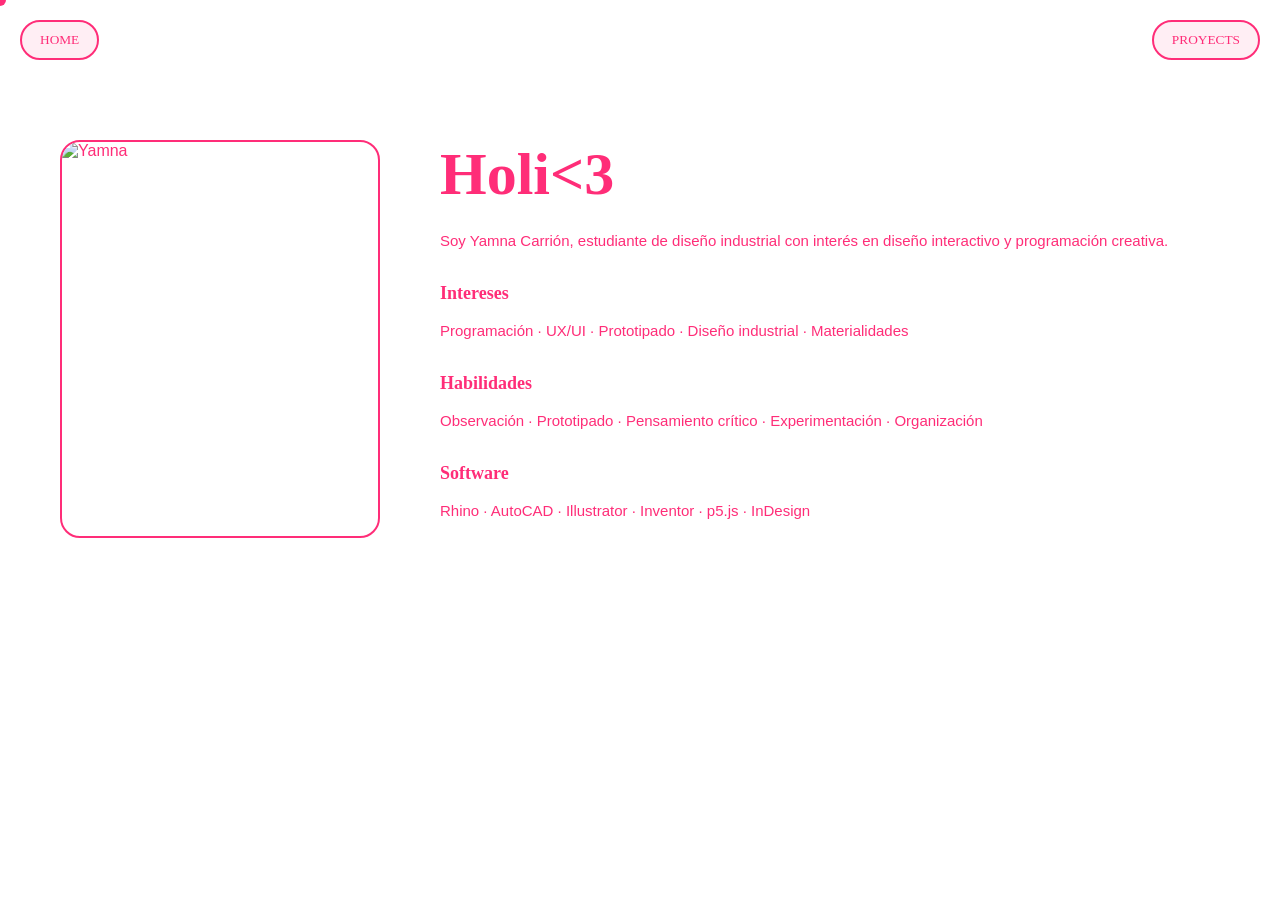
==== about.html @ d0ebed86 "Update about.html content and navigation buttons" ====
<!DOCTYPE html>
<html lang="es">
<head>
  <meta charset="UTF-8">
  <meta name="viewport" content="width=device-width, initial-scale=1.0">

  <!-- Título de la página -->
  <title>About</title>

  <!-- CSS global -->
  <link rel="stylesheet" href="style.css">
</head>

<body>

<!-- =========================
 CURSOR PERSONALIZADO
========================= -->
<div class="cursor" id="cursor"></div>

<!-- =========================
 NAVEGACIÓN
========================= -->

<!-- vuelve al inicio -->
<button class="ui-btn about-btn" onclick="location.href='index.html'">
  HOME
</button>

<!-- va a proyectos -->
<button class="ui-btn projects-btn" onclick="location.href='proyects.html'">
  PROYECTS
</button>

<!-- =========================
 CONTENIDO ABOUT
========================= -->
<div class="about-editorial">

  <!-- FOTO PERSONAL -->
  <div class="about-photo">

    <!-- imagen desde carpeta imagen -->
    <img src="imagen/yo.jpg" alt="Yamna">

  </div>

  <!-- TEXTO PRINCIPAL -->
  <div class="about-text">

    <!-- nombre / título -->
    <h1>Holi<3</h1>

    <!-- descripción personal -->
    <p>
      Soy Yamna Carrión, estudiante de diseño industrial con interés en diseño interactivo y programación creativa.
    </p>

    <!-- sección intereses -->
    <h2>Intereses</h2>
    <p>Programación · UX/UI · Prototipado · Diseño industrial · Materialidades</p>

    <!-- sección habilidades -->
    <h2>Habilidades</h2>
    <p>Observación · Prototipado · Pensamiento crítico · Experimentación · Organización</p>

    <!-- software -->
    <h2>Software</h2>
    <p>Rhino · AutoCAD · Illustrator · Inventor · p5.js · InDesign</p>

  </div>

</div>

<!-- =========================
 CURSOR MOVIMIENTO
========================= -->
<script>

// selecciona cursor
const cursor = document.getElementById("cursor");

// seguimiento del mouse
document.addEventListener("mousemove", (e) => {
  cursor.style.left = e.clientX + "px";
  cursor.style.top = e.clientY + "px";
});

</script>

</body>
</html>
---- style.css ----
:root {
  --pink: #ff2d78;
  --orange: #ff8c00;
  --yellow: #ffb800;
}

/* =========================
   BASE
========================= */

body {
  margin: 0;
  font-family: Arial;
  cursor: none;
  background: white;
  overflow-x: hidden;
}

/* =========================
   CURSOR
========================= */

.cursor {
  position: fixed;
  width: 12px;
  height: 12px;
  background: var(--pink);
  border-radius: 50%;
  pointer-events: none;
  z-index: 9999;
  transform: translate(-50%, -50%);
}

/* =========================
   BOTONES UI
========================= */

.ui-btn {
  position: fixed;
  z-index: 20;

  background: rgba(255, 45, 120, 0.08);
  border: 2px solid var(--pink);
  color: var(--pink);

  padding: 10px 18px;
  border-radius: 999px;

  font-family: Arial Black;
  cursor: pointer;
  transition: 0.3s;
}

.ui-btn:hover {
  background: var(--pink);
  color: white;
}

.about-btn {
  top: 20px;
  left: 20px;
}

.projects-btn {
  top: 20px;
  right: 20px;
}

/* =========================
   ABOUT
========================= */

.about-editorial {
  display: grid;
  grid-template-columns: 320px 1fr;
  gap: 60px;
  padding: 140px 60px;
  color: var(--pink);
}

.about-photo {
  border-radius: 20px;
  overflow: hidden;
  border: 2px solid var(--pink);
}

.about-photo img {
  width: 100%;
  display: block;
}

.about-text h1 {
  font-size: 60px;
  font-family: Arial Black;
  margin: 0 0 20px 0;
}

.about-text h2 {
  font-family: Arial Black;
  font-size: 18px;
  margin-top: 30px;
}

.about-text p {
  font-size: 15px;
  line-height: 1.6;
}

/* =========================
   PROJECTS
========================= */

.projects-header {
  padding: 140px 40px 20px 40px;
}

.projects-header h1 {
  font-size: 64px;
  margin: 0;
  font-family: Arial Black;
  color: var(--pink);
}

.projects-header p {
  color: var(--orange);
}

.projects-grid {
  width: 100%;
  display: grid;
  grid-template-columns: repeat(auto-fit, minmax(220px, 1fr));
  gap: 20px;
  padding: 40px;
  box-sizing: border-box;
}

.project-card {
  height: 200px;
  border-radius: 20px;
  display: flex;
  align-items: flex-end;
  padding: 15px;
  font-family: Arial Black;
  text-decoration: none;
  transition: 0.3s;
}

.project-card span {
  font-size: 18px;
}

.pink {
  border: 2px solid var(--pink);
  color: var(--pink);
  background: rgba(255, 45, 120, 0.12);
}

.orange {
  border: 2px solid var(--orange);
  color: var(--orange);
  background: rgba(255, 140, 0, 0.12);
}

.yellow {
  border: 2px solid var(--yellow);
  color: var(--yellow);
  background: rgba(255, 184, 0, 0.12);
}

.project-card:hover {
  transform: scale(1.03);
  filter: saturate(1.2);
}

/* =========================
   CANVAS FIX
========================= */

canvas {
  position: fixed;
  top: 0;
  left: 0;
  z-index: 0;
}
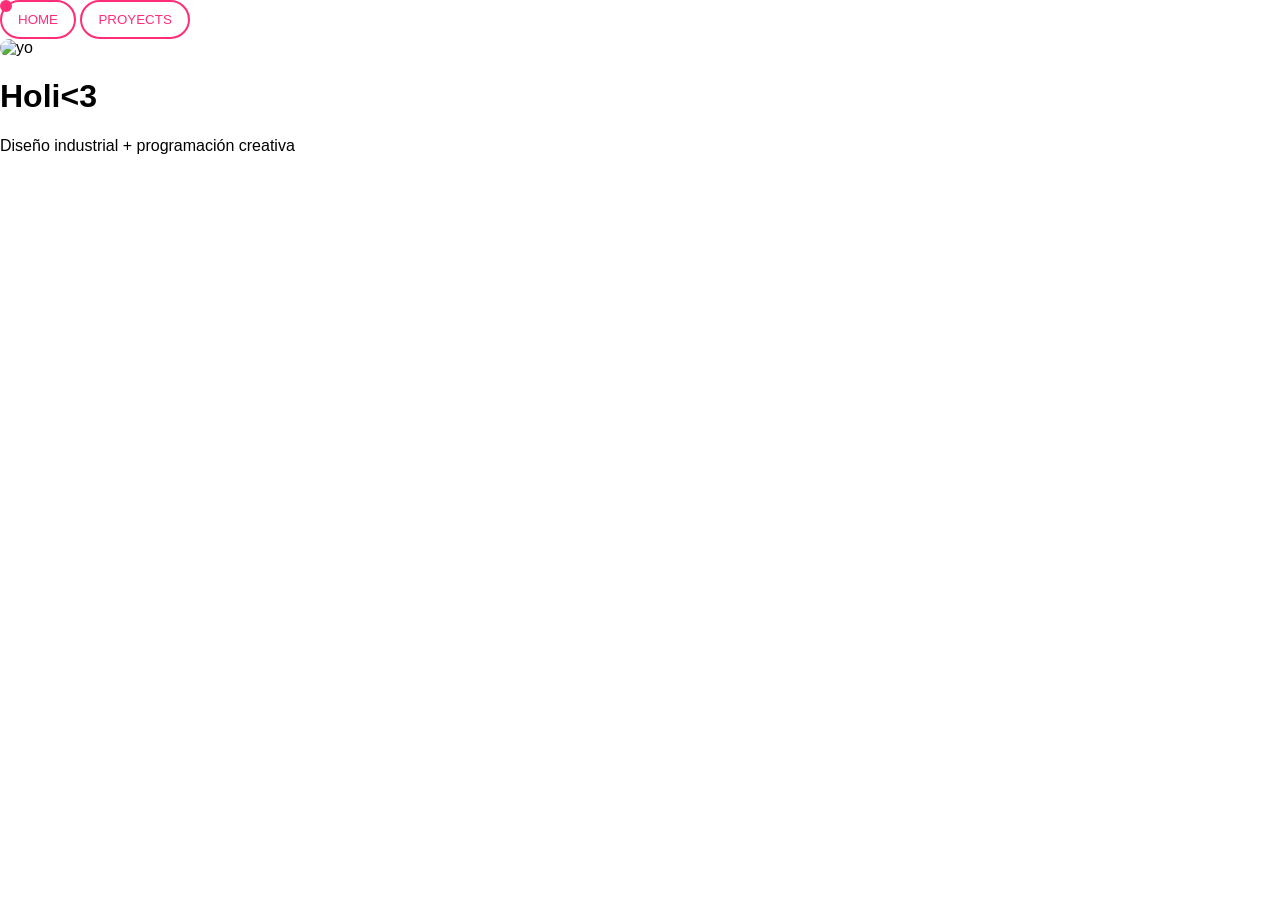
==== commit d5d5b2d4: "Update about.html" ====
--- a/about.html
+++ b/about.html
@@ -3,90 +3,30 @@
 <head>
   <meta charset="UTF-8">
   <meta name="viewport" content="width=device-width, initial-scale=1.0">
-
-  <!-- Título de la página -->
   <title>About</title>
-
-  <!-- CSS global -->
   <link rel="stylesheet" href="style.css">
 </head>
 
 <body>
 
-<!-- =========================
- CURSOR PERSONALIZADO
-========================= -->
 <div class="cursor" id="cursor"></div>
 
-<!-- =========================
- NAVEGACIÓN
-========================= -->
+<!-- navegación -->
+<button onclick="location.href='index.html'">HOME</button>
 
-<!-- vuelve al inicio -->
-<button class="ui-btn about-btn" onclick="location.href='index.html'">
-  HOME
-</button>
+<!-- ✔ CORRECTO -->
+<button onclick="location.href='proyects.html'">PROYECTS</button>
 
-<!-- va a proyectos -->
-<button class="ui-btn projects-btn" onclick="location.href='proyects.html'">
-  PROYECTS
-</button>
+<!-- contenido -->
+<div class="about">
 
-<!-- =========================
- CONTENIDO ABOUT
-========================= -->
-<div class="about-editorial">
+  <img src="imagen/yo.jpg" alt="yo">
 
-  <!-- FOTO PERSONAL -->
-  <div class="about-photo">
+  <h1>Holi<3</h1>
 
-    <!-- imagen desde carpeta imagen -->
-    <img src="imagen/yo.jpg" alt="Yamna">
-
-  </div>
-
-  <!-- TEXTO PRINCIPAL -->
-  <div class="about-text">
-
-    <!-- nombre / título -->
-    <h1>Holi<3</h1>
-
-    <!-- descripción personal -->
-    <p>
-      Soy Yamna Carrión, estudiante de diseño industrial con interés en diseño interactivo y programación creativa.
-    </p>
-
-    <!-- sección intereses -->
-    <h2>Intereses</h2>
-    <p>Programación · UX/UI · Prototipado · Diseño industrial · Materialidades</p>
-
-    <!-- sección habilidades -->
-    <h2>Habilidades</h2>
-    <p>Observación · Prototipado · Pensamiento crítico · Experimentación · Organización</p>
-
-    <!-- software -->
-    <h2>Software</h2>
-    <p>Rhino · AutoCAD · Illustrator · Inventor · p5.js · InDesign</p>
-
-  </div>
+  <p>Diseño industrial + programación creativa</p>
 
 </div>
 
-<!-- =========================
- CURSOR MOVIMIENTO
-========================= -->
-<script>
-
-// selecciona cursor
-const cursor = document.getElementById("cursor");
-
-// seguimiento del mouse
-document.addEventListener("mousemove", (e) => {
-  cursor.style.left = e.clientX + "px";
-  cursor.style.top = e.clientY + "px";
-});
-
-</script>
-
 </body>
 </html>
--- a/style.css
+++ b/style.css
@@ -1,25 +1,14 @@
 :root {
   --pink: #ff2d78;
-  --orange: #ff8c00;
-  --yellow: #ffb800;
 }
-
-/* =========================
-   BASE
-========================= */
 
 body {
   margin: 0;
   font-family: Arial;
   cursor: none;
-  background: white;
-  overflow-x: hidden;
 }
 
-/* =========================
-   CURSOR
-========================= */
-
+/* cursor */
 .cursor {
   position: fixed;
   width: 12px;
@@ -27,158 +16,27 @@
   background: var(--pink);
   border-radius: 50%;
   pointer-events: none;
-  z-index: 9999;
-  transform: translate(-50%, -50%);
 }
 
-/* =========================
-   BOTONES UI
-========================= */
-
-.ui-btn {
-  position: fixed;
-  z-index: 20;
-
-  background: rgba(255, 45, 120, 0.08);
+/* botones */
+button {
   border: 2px solid var(--pink);
+  background: transparent;
   color: var(--pink);
-
-  padding: 10px 18px;
+  padding: 10px 16px;
   border-radius: 999px;
-
-  font-family: Arial Black;
-  cursor: pointer;
-  transition: 0.3s;
 }
 
-.ui-btn:hover {
-  background: var(--pink);
-  color: white;
+/* PROYECTS */
+.grid {
+  display: grid;
+  grid-template-columns: repeat(auto-fit, minmax(200px, 1fr));
+  gap: 20px;
+  padding: 40px;
 }
 
-.about-btn {
-  top: 20px;
-  left: 20px;
+/* ABOUT */
+.about img {
+  width: 200px;
+  border-radius: 20px;
 }
-
-.projects-btn {
-  top: 20px;
-  right: 20px;
-}
-
-/* =========================
-   ABOUT
-========================= */
-
-.about-editorial {
-  display: grid;
-  grid-template-columns: 320px 1fr;
-  gap: 60px;
-  padding: 140px 60px;
-  color: var(--pink);
-}
-
-.about-photo {
-  border-radius: 20px;
-  overflow: hidden;
-  border: 2px solid var(--pink);
-}
-
-.about-photo img {
-  width: 100%;
-  display: block;
-}
-
-.about-text h1 {
-  font-size: 60px;
-  font-family: Arial Black;
-  margin: 0 0 20px 0;
-}
-
-.about-text h2 {
-  font-family: Arial Black;
-  font-size: 18px;
-  margin-top: 30px;
-}
-
-.about-text p {
-  font-size: 15px;
-  line-height: 1.6;
-}
-
-/* =========================
-   PROJECTS
-========================= */
-
-.projects-header {
-  padding: 140px 40px 20px 40px;
-}
-
-.projects-header h1 {
-  font-size: 64px;
-  margin: 0;
-  font-family: Arial Black;
-  color: var(--pink);
-}
-
-.projects-header p {
-  color: var(--orange);
-}
-
-.projects-grid {
-  width: 100%;
-  display: grid;
-  grid-template-columns: repeat(auto-fit, minmax(220px, 1fr));
-  gap: 20px;
-  padding: 40px;
-  box-sizing: border-box;
-}
-
-.project-card {
-  height: 200px;
-  border-radius: 20px;
-  display: flex;
-  align-items: flex-end;
-  padding: 15px;
-  font-family: Arial Black;
-  text-decoration: none;
-  transition: 0.3s;
-}
-
-.project-card span {
-  font-size: 18px;
-}
-
-.pink {
-  border: 2px solid var(--pink);
-  color: var(--pink);
-  background: rgba(255, 45, 120, 0.12);
-}
-
-.orange {
-  border: 2px solid var(--orange);
-  color: var(--orange);
-  background: rgba(255, 140, 0, 0.12);
-}
-
-.yellow {
-  border: 2px solid var(--yellow);
-  color: var(--yellow);
-  background: rgba(255, 184, 0, 0.12);
-}
-
-.project-card:hover {
-  transform: scale(1.03);
-  filter: saturate(1.2);
-}
-
-/* =========================
-   CANVAS FIX
-========================= */
-
-canvas {
-  position: fixed;
-  top: 0;
-  left: 0;
-  z-index: 0;
-}
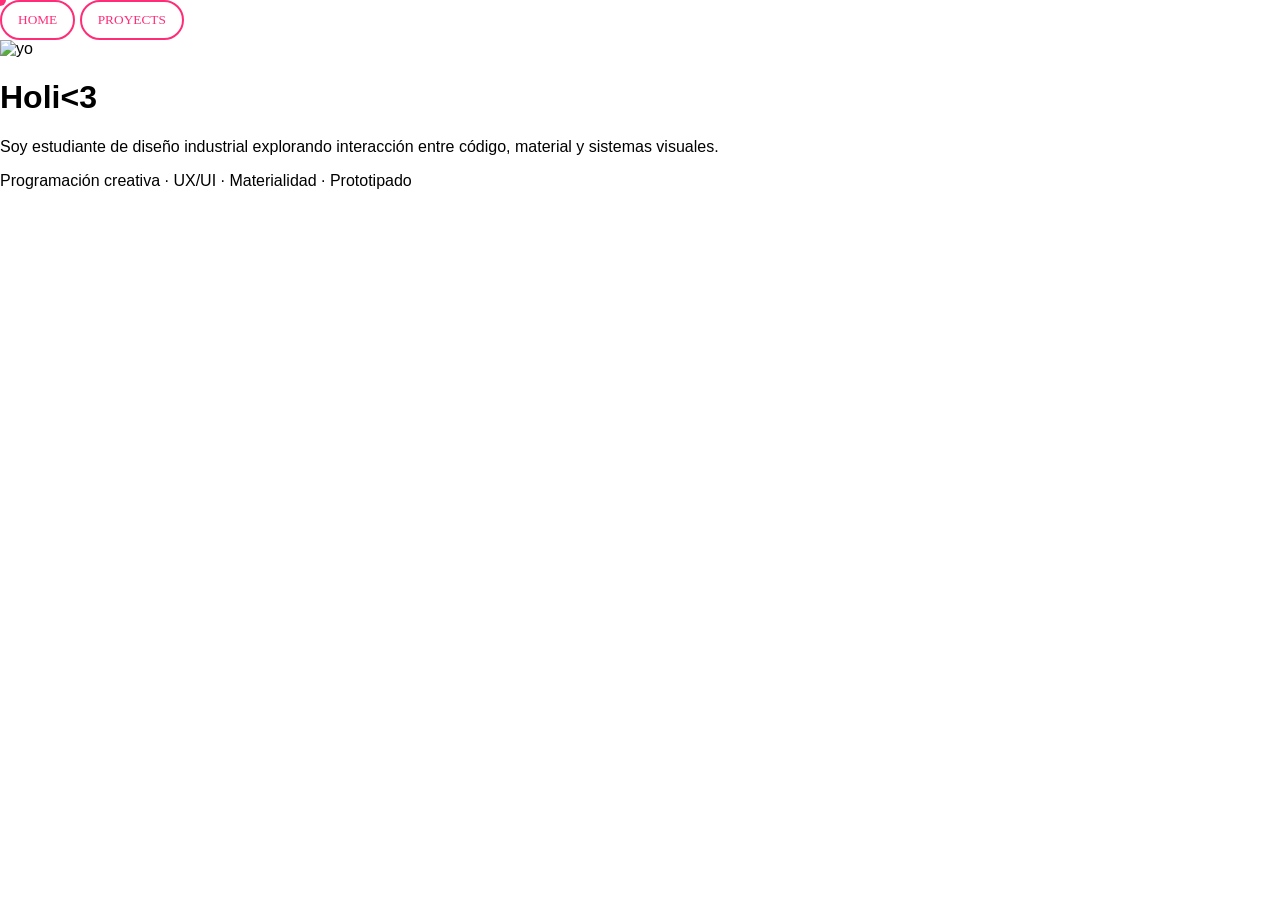
==== commit 7bf8173f: "Enhance about.html with content and cursor effect Added additional content and styling to the about " ====
--- a/about.html
+++ b/about.html
@@ -11,22 +11,35 @@
 
 <div class="cursor" id="cursor"></div>
 
-<!-- navegación -->
 <button onclick="location.href='index.html'">HOME</button>
-
-<!-- ✔ CORRECTO -->
 <button onclick="location.href='proyects.html'">PROYECTS</button>
 
-<!-- contenido -->
 <div class="about">
 
   <img src="imagen/yo.jpg" alt="yo">
 
-  <h1>Holi<3</h1>
+  <div class="text">
+    <h1>Holi<3</h1>
 
-  <p>Diseño industrial + programación creativa</p>
+    <p>
+      Soy estudiante de diseño industrial explorando interacción entre código, material y sistemas visuales.
+    </p>
+
+    <p>
+      Programación creativa · UX/UI · Materialidad · Prototipado
+    </p>
+  </div>
 
 </div>
 
+<script>
+const cursor = document.getElementById("cursor");
+
+document.addEventListener("mousemove", (e) => {
+  cursor.style.left = e.clientX + "px";
+  cursor.style.top = e.clientY + "px";
+});
+</script>
+
 </body>
 </html>
--- a/style.css
+++ b/style.css
@@ -1,14 +1,25 @@
 :root {
   --pink: #ff2d78;
+  --orange: #ff8c00;
+  --yellow: #ffb800;
 }
+
+/* =========================
+   BASE
+========================= */
 
 body {
   margin: 0;
   font-family: Arial;
   cursor: none;
+  overflow: hidden;
+  background: white;
 }
 
-/* cursor */
+/* =========================
+   CURSOR PERSONALIZADO
+========================= */
+
 .cursor {
   position: fixed;
   width: 12px;
@@ -16,27 +27,42 @@
   background: var(--pink);
   border-radius: 50%;
   pointer-events: none;
+  z-index: 9999;
+  transform: translate(-50%, -50%);
 }
 
-/* botones */
+/* =========================
+   BOTONES NAV
+========================= */
+
 button {
   border: 2px solid var(--pink);
   background: transparent;
   color: var(--pink);
   padding: 10px 16px;
   border-radius: 999px;
+  font-family: Arial Black;
+  cursor: pointer;
+  transition: 0.3s;
 }
 
-/* PROYECTS */
-.grid {
-  display: grid;
-  grid-template-columns: repeat(auto-fit, minmax(200px, 1fr));
-  gap: 20px;
-  padding: 40px;
+/* posiciones */
+.about-btn {
+  position: fixed;
+  top: 20px;
+  left: 20px;
+  z-index: 10;
 }
 
-/* ABOUT */
-.about img {
-  width: 200px;
-  border-radius: 20px;
+.projects-btn {
+  position: fixed;
+  top: 20px;
+  right: 20px;
+  z-index: 10;
 }
+
+/* hover opcional */
+button:hover {
+  background: var(--pink);
+  color: white;
+}
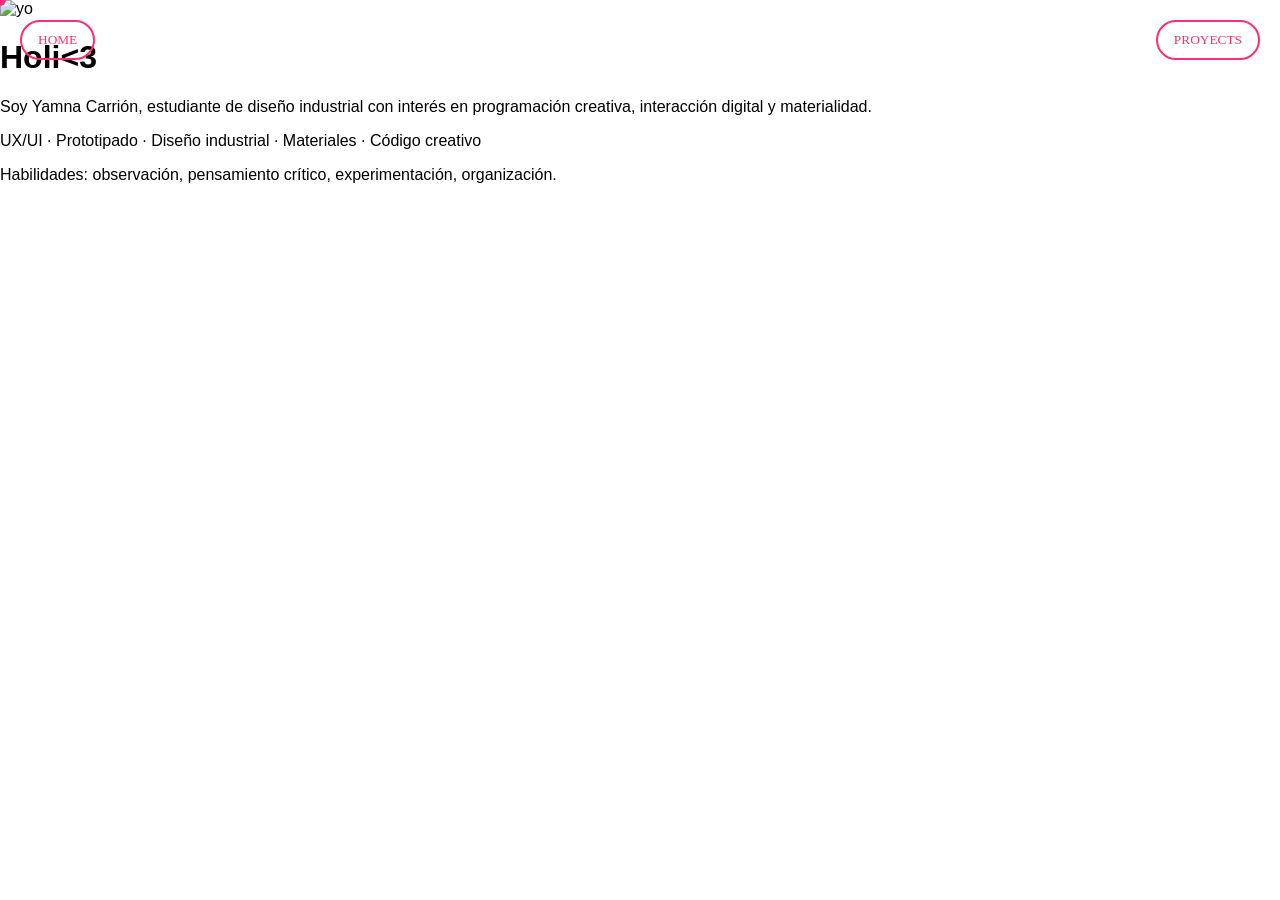
==== commit 281dc19d: "Update about.html" ====
--- a/about.html
+++ b/about.html
@@ -2,8 +2,8 @@
 <html lang="es">
 <head>
   <meta charset="UTF-8">
-  <meta name="viewport" content="width=device-width, initial-scale=1.0">
   <title>About</title>
+
   <link rel="stylesheet" href="style.css">
 </head>
 
@@ -11,35 +11,30 @@
 
 <div class="cursor" id="cursor"></div>
 
-<button onclick="location.href='index.html'">HOME</button>
-<button onclick="location.href='proyects.html'">PROYECTS</button>
+<button class="ui-btn about-btn" onclick="location.href='index.html'">HOME</button>
+<button class="ui-btn projects-btn" onclick="location.href='proyects.html'">PROYECTS</button>
 
 <div class="about">
 
   <img src="imagen/yo.jpg" alt="yo">
 
-  <div class="text">
+  <div>
     <h1>Holi<3</h1>
 
     <p>
-      Soy estudiante de diseño industrial explorando interacción entre código, material y sistemas visuales.
+      Soy Yamna Carrión, estudiante de diseño industrial con interés en programación creativa, interacción digital y materialidad.
     </p>
 
     <p>
-      Programación creativa · UX/UI · Materialidad · Prototipado
+      UX/UI · Prototipado · Diseño industrial · Materiales · Código creativo
+    </p>
+
+    <p>
+      Habilidades: observación, pensamiento crítico, experimentación, organización.
     </p>
   </div>
 
 </div>
 
-<script>
-const cursor = document.getElementById("cursor");
-
-document.addEventListener("mousemove", (e) => {
-  cursor.style.left = e.clientX + "px";
-  cursor.style.top = e.clientY + "px";
-});
-</script>
-
 </body>
 </html>
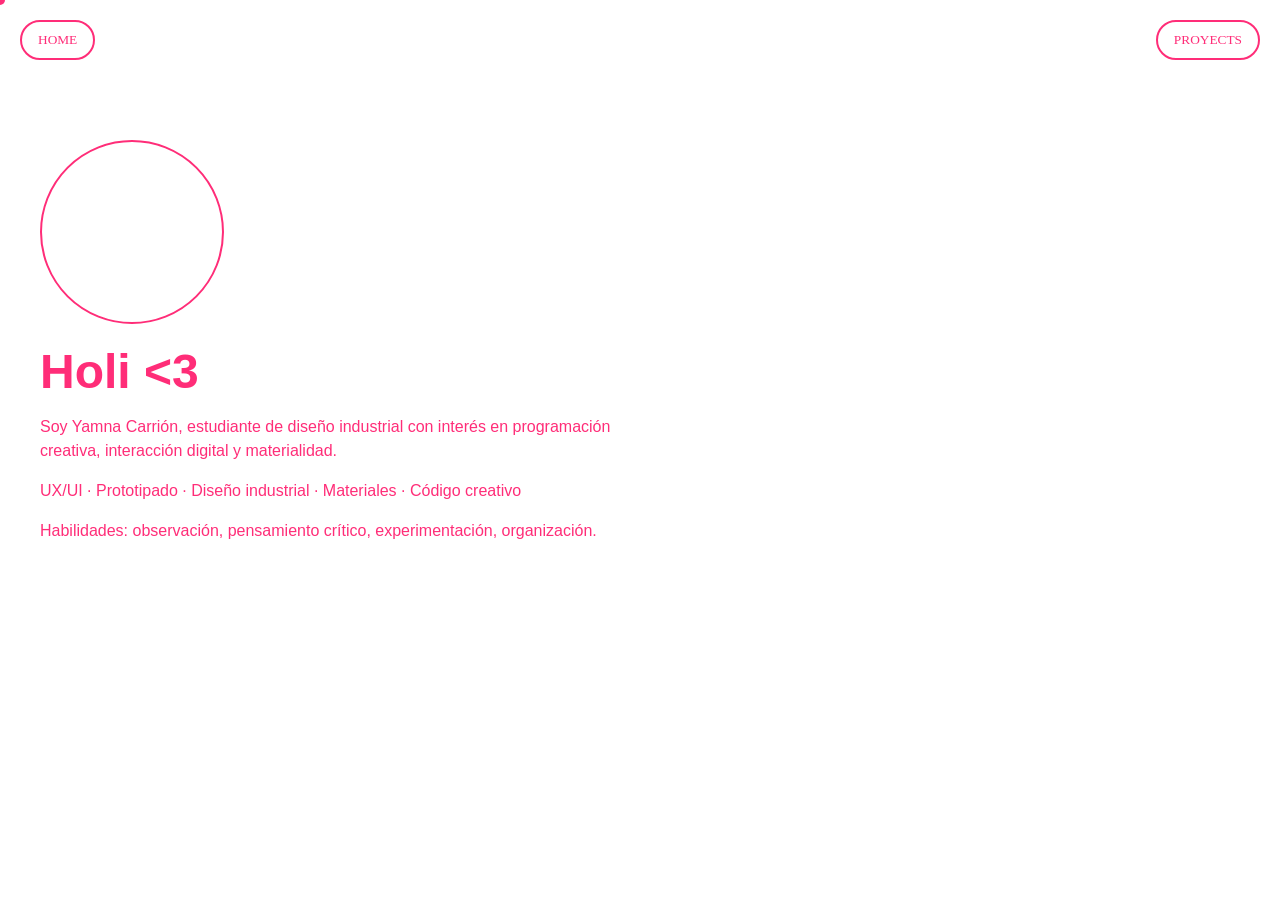
==== commit 1ba3c99b: "Update about.html" ====
--- a/about.html
+++ b/about.html
@@ -9,17 +9,23 @@
 
 <body>
 
-<div class="cursor" id="cursor"></div>
+<!-- cursor -->
+<div class="cursor"></div>
 
+<!-- navegación -->
 <button class="ui-btn about-btn" onclick="location.href='index.html'">HOME</button>
 <button class="ui-btn projects-btn" onclick="location.href='proyects.html'">PROYECTS</button>
 
+<!-- contenido -->
 <div class="about">
 
+  <!-- foto -->
   <img src="imagen/yo.jpg" alt="yo">
 
   <div>
-    <h1>Holi<3</h1>
+
+    <!-- IMPORTANTE: <3 debe ir así -->
+    <h1>Holi &lt;3</h1>
 
     <p>
       Soy Yamna Carrión, estudiante de diseño industrial con interés en programación creativa, interacción digital y materialidad.
@@ -32,6 +38,7 @@
     <p>
       Habilidades: observación, pensamiento crítico, experimentación, organización.
     </p>
+
   </div>
 
 </div>
--- a/style.css
+++ b/style.css
@@ -1,3 +1,6 @@
+/* =========================
+   VARIABLES
+========================= */
 :root {
   --pink: #ff2d78;
   --orange: #ff8c00;
@@ -5,25 +8,23 @@
 }
 
 /* =========================
-   BASE
+   BASE GENERAL
 ========================= */
-
 body {
   margin: 0;
   font-family: Arial;
   cursor: none;
-  overflow: hidden;
   background: white;
+  overflow-x: hidden;
 }
 
 /* =========================
-   CURSOR PERSONALIZADO
+   CURSOR ROSADO
 ========================= */
-
 .cursor {
   position: fixed;
-  width: 12px;
-  height: 12px;
+  width: 10px;
+  height: 10px;
   background: var(--pink);
   border-radius: 50%;
   pointer-events: none;
@@ -32,37 +33,121 @@
 }
 
 /* =========================
-   BOTONES NAV
+   BOTONES HOME / ABOUT / PROYECTS
 ========================= */
+.ui-btn {
+  position: fixed;
+  z-index: 20;
 
-button {
+  padding: 10px 16px;
+  border-radius: 999px;
+
   border: 2px solid var(--pink);
   background: transparent;
   color: var(--pink);
-  padding: 10px 16px;
-  border-radius: 999px;
+
   font-family: Arial Black;
   cursor: pointer;
+
   transition: 0.3s;
+}
+
+.ui-btn:hover {
+  background: var(--pink);
+  color: white;
 }
 
 /* posiciones */
 .about-btn {
-  position: fixed;
   top: 20px;
   left: 20px;
-  z-index: 10;
 }
 
 .projects-btn {
-  position: fixed;
   top: 20px;
   right: 20px;
-  z-index: 10;
 }
 
-/* hover opcional */
-button:hover {
-  background: var(--pink);
+/* =========================
+   ABOUT (SIN BLOQUES, MÁS LIMPIO)
+========================= */
+.about {
+  padding: 140px 40px;
+  color: var(--pink);
+}
+
+.about img {
+  width: 180px;
+  height: 180px;
+  object-fit: cover;
+  border-radius: 50%;
+  border: 2px solid var(--pink);
+  display: block;
+  margin-bottom: 20px;
+}
+
+.about h1 {
+  font-size: 48px;
+  margin: 0;
+}
+
+.about p {
+  max-width: 600px;
+  line-height: 1.5;
+}
+
+/* listas tipo “soft UI” */
+.tags {
+  margin-top: 20px;
+}
+
+.tag {
+  display: inline-block;
+  border: 2px solid var(--pink);
+  border-radius: 999px;
+  padding: 6px 10px;
+  margin: 5px;
+  font-size: 12px;
+}
+
+/* =========================
+   PROYECTS GRID (COLLAGE)
+========================= */
+.grid {
+  display: grid;
+  grid-template-columns: repeat(auto-fit, minmax(220px, 1fr));
+  gap: 20px;
+  padding: 120px 40px;
+}
+
+.card {
+  position: relative;
+  display: block;
+  text-decoration: none;
+
+  border-radius: 20px;
+  overflow: hidden;
+
+  border: 2px solid var(--pink);
+
+  transition: 0.3s;
+}
+
+.card img {
+  width: 100%;
+  height: 200px;
+  object-fit: cover;
+}
+
+.card span {
+  position: absolute;
+  bottom: 10px;
+  left: 10px;
+
   color: white;
+  font-family: Arial Black;
 }
+
+.card:hover {
+  transform: scale(1.03);
+}
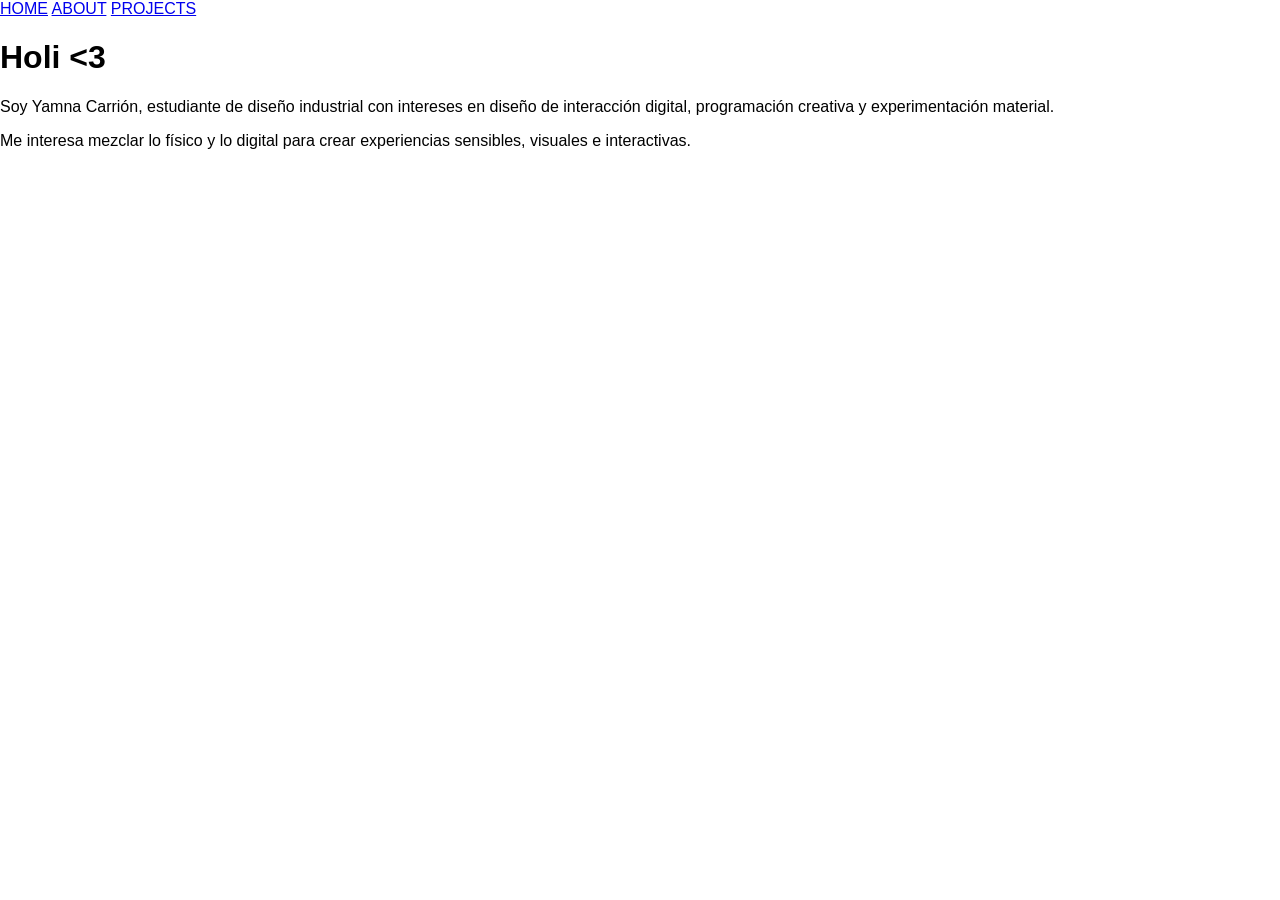
==== commit 89c68d9c: "Update about.html" ====
--- a/about.html
+++ b/about.html
@@ -1,47 +1,38 @@
 <!DOCTYPE html>
 <html lang="es">
 <head>
-  <meta charset="UTF-8">
-  <title>About</title>
+<meta charset="UTF-8">
+<meta name="viewport" content="width=device-width, initial-scale=1.0">
+<title>About</title>
 
-  <link rel="stylesheet" href="style.css">
+<link rel="stylesheet" href="style.css">
 </head>
 
-<body>
+<body class="page">
 
-<!-- cursor -->
-<div class="cursor"></div>
+<nav>
+<a href="index.html">HOME</a>
+<a href="about.html">ABOUT</a>
+<a href="projects.html">PROJECTS</a>
+</nav>
 
-<!-- navegación -->
-<button class="ui-btn about-btn" onclick="location.href='index.html'">HOME</button>
-<button class="ui-btn projects-btn" onclick="location.href='proyects.html'">PROYECTS</button>
+<div class="content">
 
-<!-- contenido -->
-<div class="about">
+<h1>Holi &lt;3</h1>
 
-  <!-- foto -->
-  <img src="imagen/yo.jpg" alt="yo">
+<p>
+Soy Yamna Carrión, estudiante de diseño industrial con intereses en
+diseño de interacción digital, programación creativa y experimentación material.
+</p>
 
-  <div>
-
-    <!-- IMPORTANTE: <3 debe ir así -->
-    <h1>Holi &lt;3</h1>
-
-    <p>
-      Soy Yamna Carrión, estudiante de diseño industrial con interés en programación creativa, interacción digital y materialidad.
-    </p>
-
-    <p>
-      UX/UI · Prototipado · Diseño industrial · Materiales · Código creativo
-    </p>
-
-    <p>
-      Habilidades: observación, pensamiento crítico, experimentación, organización.
-    </p>
-
-  </div>
+<p>
+Me interesa mezclar lo físico y lo digital para crear experiencias sensibles,
+visuales e interactivas.
+</p>
 
 </div>
 
+<script src="script.js"></script>
+
 </body>
 </html>
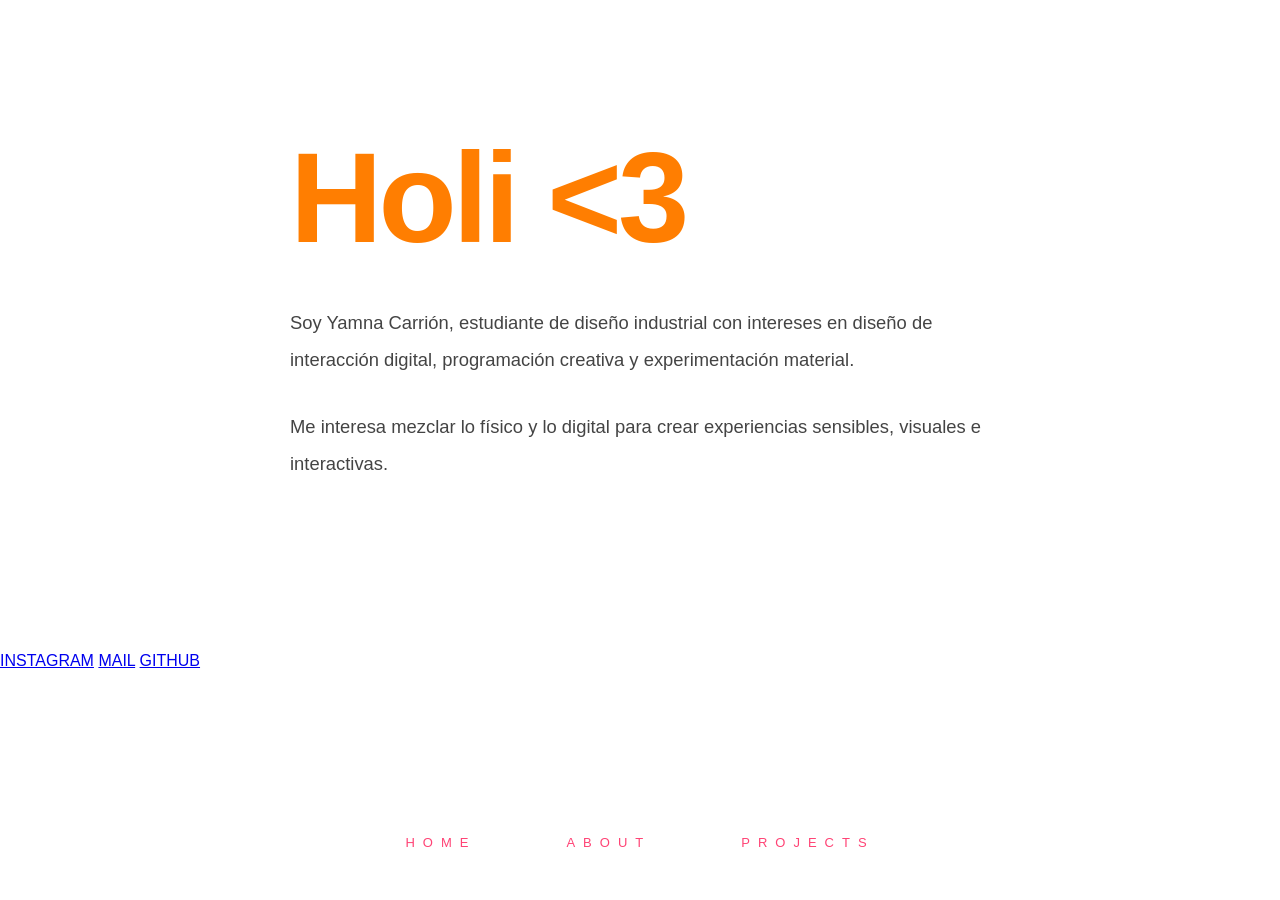
==== commit 534859d0: "Update about.html" ====
--- a/about.html
+++ b/about.html
@@ -36,3 +36,13 @@
 
 </body>
 </html>
+
+<div class="socials">
+
+<a href="https://instagram.com/przy.byl.ski" target="_blank">INSTAGRAM</a>
+
+<a href="yamna.carrión@mail.udp.cl">MAIL</a>
+
+<a href="https://github.com/yamna-bit" target="_blank">GITHUB</a>
+
+</div>
--- a/style.css
+++ b/style.css
@@ -1,153 +1,167 @@
-/* =========================
-   VARIABLES
-========================= */
-:root {
-  --pink: #ff2d78;
-  --orange: #ff8c00;
-  --yellow: #ffb800;
+*{
+margin:0;
+padding:0;
+box-sizing:border-box;
 }
 
-/* =========================
-   BASE GENERAL
-========================= */
-body {
-  margin: 0;
-  font-family: Arial;
-  cursor: none;
-  background: white;
-  overflow-x: hidden;
+body{
+background:white;
+font-family:Arial, sans-serif;
+overflow:hidden;
+cursor:none;
 }
 
-/* =========================
-   CURSOR ROSADO
-========================= */
-.cursor {
-  position: fixed;
-  width: 10px;
-  height: 10px;
-  background: var(--pink);
-  border-radius: 50%;
-  pointer-events: none;
-  z-index: 9999;
-  transform: translate(-50%, -50%);
+.page{
+overflow:auto;
+cursor:auto;
+background:white;
+min-height:100vh;
 }
 
-/* =========================
-   BOTONES HOME / ABOUT / PROYECTS
-========================= */
-.ui-btn {
-  position: fixed;
-  z-index: 20;
-
-  padding: 10px 16px;
-  border-radius: 999px;
-
-  border: 2px solid var(--pink);
-  background: transparent;
-  color: var(--pink);
-
-  font-family: Arial Black;
-  cursor: pointer;
-
-  transition: 0.3s;
+canvas{
+display:block;
+position:fixed;
+top:0;
+left:0;
+z-index:0;
 }
 
-.ui-btn:hover {
-  background: var(--pink);
-  color: white;
+nav{
+position:fixed;
+bottom:50px;
+left:50%;
+transform:translateX(-50%);
+display:flex;
+gap:90px;
+z-index:1000;
 }
 
-/* posiciones */
-.about-btn {
-  top: 20px;
-  left: 20px;
+nav a{
+text-decoration:none;
+font-size:13px;
+letter-spacing:8px;
+color:#ff4375;
+font-weight:300;
+transition:.4s ease;
 }
 
-.projects-btn {
-  top: 20px;
-  right: 20px;
+nav a:hover{
+color:#ff7e01;
+transform:translateY(-3px);
 }
 
-/* =========================
-   ABOUT (SIN BLOQUES, MÁS LIMPIO)
-========================= */
-.about {
-  padding: 140px 40px;
-  color: var(--pink);
+.content{
+position:relative;
+z-index:10;
+max-width:900px;
+margin:auto;
+padding:140px 100px;
 }
 
-.about img {
-  width: 180px;
-  height: 180px;
-  object-fit: cover;
-  border-radius: 50%;
-  border: 2px solid var(--pink);
-  display: block;
-  margin-bottom: 20px;
+h1{
+font-size:8rem;
+font-weight:900;
+color:#ff7e01;
+line-height:.9;
+margin-bottom:50px;
+letter-spacing:-4px;
 }
 
-.about h1 {
-  font-size: 48px;
-  margin: 0;
+p{
+font-size:1.15rem;
+line-height:2;
+max-width:700px;
+color:#444;
+margin-bottom:30px;
 }
 
-.about p {
-  max-width: 600px;
-  line-height: 1.5;
+.project-grid{
+display:flex;
+flex-direction:column;
+gap:22px;
 }
 
-/* listas tipo “soft UI” */
-.tags {
-  margin-top: 20px;
+.card{
+font-size:2.5rem;
+font-weight:900;
+color:#ff4375;
+border:none;
+padding:0;
+transition:.35s;
+cursor:pointer;
+letter-spacing:-2px;
 }
 
-.tag {
-  display: inline-block;
-  border: 2px solid var(--pink);
-  border-radius: 999px;
-  padding: 6px 10px;
-  margin: 5px;
-  font-size: 12px;
+.card:hover{
+color:#ff7e01;
+transform:translateX(20px);
 }
 
-/* =========================
-   PROYECTS GRID (COLLAGE)
-========================= */
-.grid {
-  display: grid;
-  grid-template-columns: repeat(auto-fit, minmax(220px, 1fr));
-  gap: 20px;
-  padding: 120px 40px;
+/* LOADER */
+
+body::before{
+content:"";
+position:fixed;
+top:0;
+left:0;
+width:100%;
+height:100%;
+background:#fe9ab9;
+z-index:9998;
+transform:translateY(100%);
+transition:transform 1s ease;
 }
 
-.card {
-  position: relative;
-  display: block;
-  text-decoration: none;
-
-  border-radius: 20px;
-  overflow: hidden;
-
-  border: 2px solid var(--pink);
-
-  transition: 0.3s;
+body.transition-active::before{
+transform:translateY(0);
 }
 
-.card img {
-  width: 100%;
-  height: 200px;
-  object-fit: cover;
+body.loaded::before{
+transform:translateY(-100%);
 }
 
-.card span {
-  position: absolute;
-  bottom: 10px;
-  left: 10px;
-
-  color: white;
-  font-family: Arial Black;
+body::after{
+content:"";
+position:fixed;
+top:50%;
+left:50%;
+width:120px;
+height:20px;
+transform:translate(-50%,-50%);
+z-index:9999;
+pointer-events:none;
+opacity:0;
 }
 
-.card:hover {
-  transform: scale(1.03);
+body.transition-active::after{
+opacity:1;
+animation:dots 1.2s infinite;
 }
+
+@keyframes dots{
+
+0%{
+box-shadow:
+0 0 #ff7e01,
+30px 0 #ff7e01,
+60px 0 #ff7e01,
+90px 0 #ff7e01;
+}
+
+50%{
+box-shadow:
+0 -18px #ff7e01,
+30px -18px #ff7e01,
+60px -18px #ff7e01,
+90px -18px #ff7e01;
+}
+
+100%{
+box-shadow:
+0 0 #ff7e01,
+30px 0 #ff7e01,
+60px 0 #ff7e01,
+90px 0 #ff7e01;
+}
+
+}
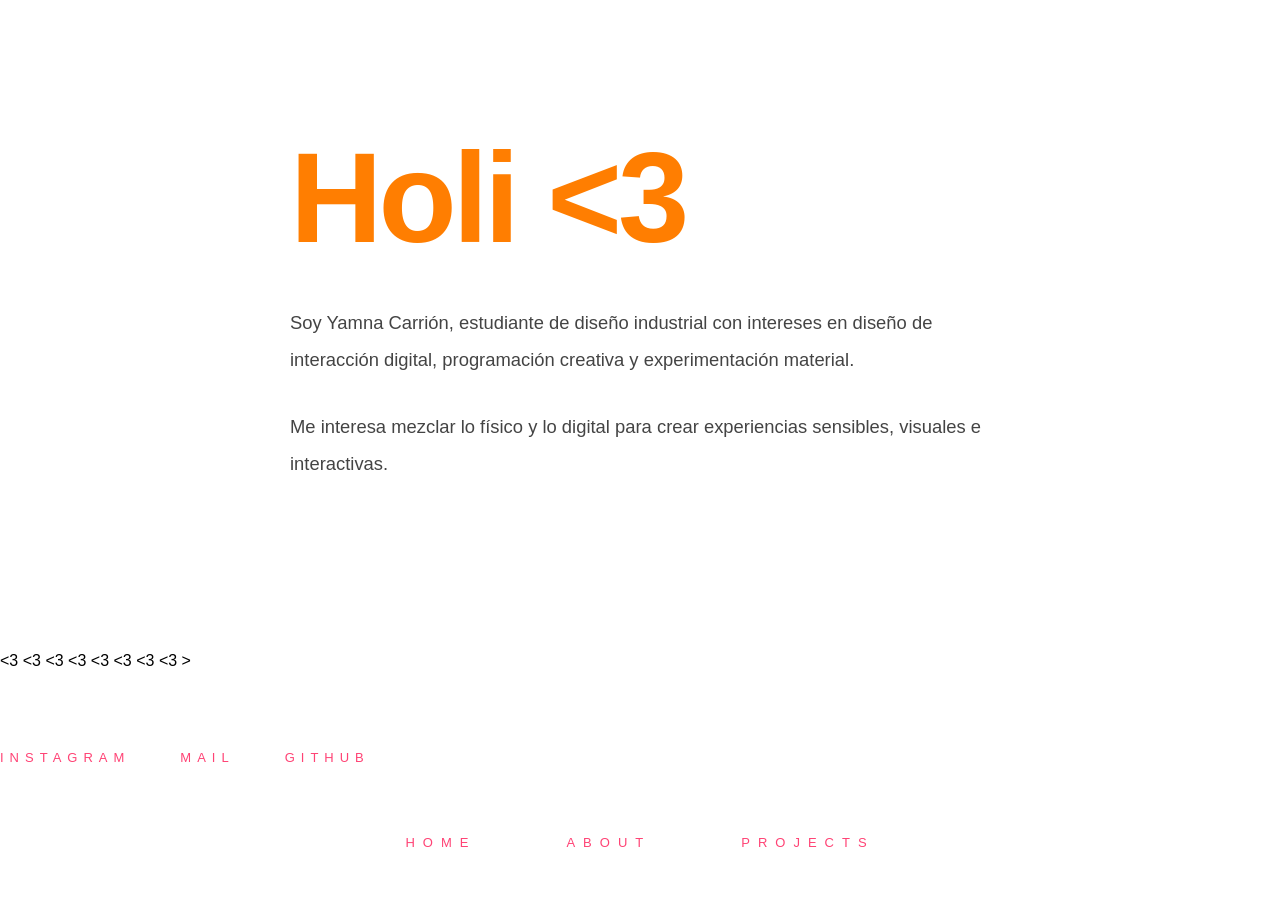
==== commit 1c459c2a: "Update about.html" ====
--- a/about.html
+++ b/about.html
@@ -34,7 +34,17 @@
 
 <script src="script.js"></script>
 
-</body>
+</body<div class="hearts-bg">
+<span>&lt;3</span>
+<span>&lt;3</span>
+<span>&lt;3</span>
+<span>&lt;3</span>
+<span>&lt;3</span>
+<span>&lt;3</span>
+<span>&lt;3</span>
+<span>&lt;3</span>
+</div>
+  >
 </html>
 
 <div class="socials">
--- a/style.css
+++ b/style.css
@@ -165,3 +165,133 @@
 }
 
 }
+
+.socials{
+margin-top:80px;
+display:flex;
+gap:50px;
+flex-wrap:wrap;
+}
+
+.socials a{
+text-decoration:none;
+color:#ff4375;
+font-size:13px;
+letter-spacing:6px;
+transition:.35s ease;
+position:relative;
+}
+
+.socials a:hover{
+color:#ff7e01;
+transform:translateY(-4px);
+}
+
+.socials a::after{
+content:"<3";
+position:absolute;
+left:50%;
+transform:translateX(-50%);
+bottom:-18px;
+font-size:10px;
+opacity:0;
+transition:.35s;
+}
+
+.socials a:hover::after{
+opacity:1;
+}
+
+/* ==========================
+PANTALLA ROSADA
+========================== */
+
+body.loading-screen::before{
+content:"";
+position:fixed;
+top:0;
+left:0;
+width:100%;
+height:100%;
+background:#fe9ab9;
+z-index:9998;
+animation:screenIn .5s forwards;
+}
+
+
+/* ==========================
+8 CÍRCULOS
+========================== */
+
+body.loading-screen::after{
+content:"";
+position:fixed;
+top:50%;
+left:50%;
+width:14px;
+height:14px;
+border-radius:50%;
+background:#ff7e01;
+z-index:9999;
+transform:translate(-50%,-50%);
+animation:dotsMove 1.3s infinite;
+}
+
+
+/* ==========================
+SUBIDA PANTALLA
+========================== */
+
+@keyframes screenIn{
+from{
+transform:translateY(100%);
+}
+to{
+transform:translateY(0);
+}
+}
+
+
+/* ==========================
+MOVIMIENTO 8 DOTS
+========================== */
+
+@keyframes dotsMove{
+
+0%{
+box-shadow:
+-80px 0 #ff7e01,
+-55px 0 #ff7e01,
+-30px 0 #ff7e01,
+-5px 0 #ff7e01,
+20px 0 #ff7e01,
+45px 0 #ff7e01,
+70px 0 #ff7e01,
+95px 0 #ff7e01;
+}
+
+50%{
+box-shadow:
+-80px -18px #ff7e01,
+-55px 18px #ff7e01,
+-30px -18px #ff7e01,
+-5px 18px #ff7e01,
+20px -18px #ff7e01,
+45px 18px #ff7e01,
+70px -18px #ff7e01,
+95px 18px #ff7e01;
+}
+
+100%{
+box-shadow:
+-80px 0 #ff7e01,
+-55px 0 #ff7e01,
+-30px 0 #ff7e01,
+-5px 0 #ff7e01,
+20px 0 #ff7e01,
+45px 0 #ff7e01,
+70px 0 #ff7e01,
+95px 0 #ff7e01;
+}
+
+}
